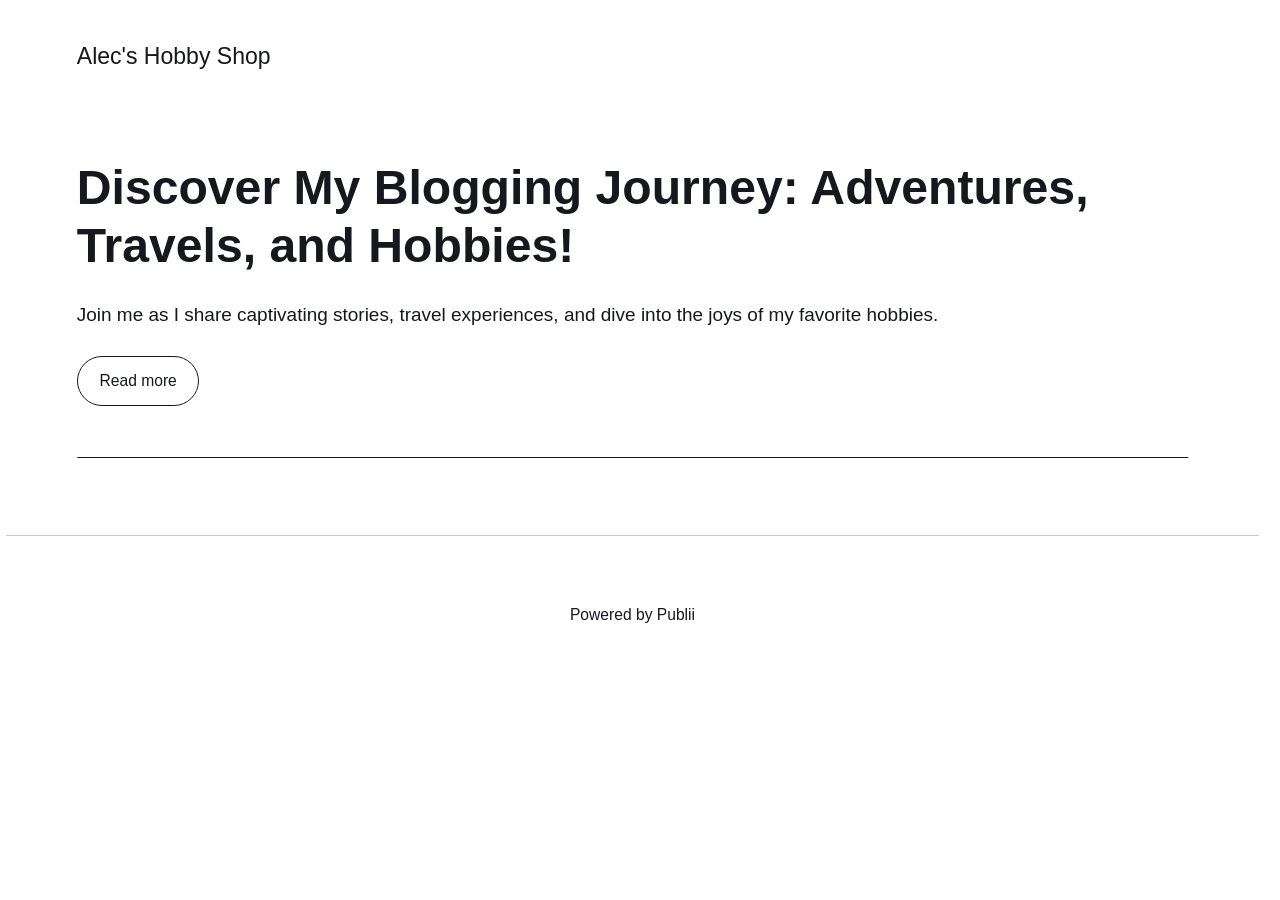
==== index.html @ 5e3de467 "Updated from Publii" ====
<!DOCTYPE html><html lang="en-gb"><head><meta charset="utf-8"><meta http-equiv="X-UA-Compatible" content="IE=edge"><meta name="viewport" content="width=device-width,initial-scale=1"><title>Alec&#x27;s Hobby Shop</title><meta name="generator" content="Publii Open-Source CMS for Static Site"><link rel="canonical" href="https://kaydaryu.github.io/AcademyHobbyBlog/"><link rel="alternate" type="application/atom+xml" href="https://kaydaryu.github.io/AcademyHobbyBlog/feed.xml" title="Alec&#x27;s Hobby Shop - RSS"><link rel="alternate" type="application/json" href="https://kaydaryu.github.io/AcademyHobbyBlog/feed.json" title="Alec&#x27;s Hobby Shop - JSON"><meta property="og:title" content="Alec's Hobby Shop"><meta property="og:site_name" content="Alec's Hobby Shop"><meta property="og:description" content=""><meta property="og:url" content="https://kaydaryu.github.io/AcademyHobbyBlog/"><meta property="og:type" content="website"><link rel="stylesheet" href="https://kaydaryu.github.io/AcademyHobbyBlog/assets/css/style.css?v=2110fdcc9616a96348b5f5ad11c64055"><script type="application/ld+json">{"@context":"http://schema.org","@type":"Organization","name":"Alec's Hobby Shop","url":"https://kaydaryu.github.io/AcademyHobbyBlog/"}</script><noscript><style>img[loading] {
                    opacity: 1;
                }</style></noscript></head><body class="home-template"><header class="top js-header"><a class="logo" href="https://kaydaryu.github.io/AcademyHobbyBlog/">Alec&#x27;s Hobby Shop</a></header><main><div class="hero hero--noimage"><header class="hero__content"><div class="wrapper"><h1>Discover My Blogging Journey: Adventures, Travels, and Hobbies!</h1><p>Join me as I share captivating stories, travel experiences, and dive into the joys of my favorite hobbies.</p><p><a href="#" class="btn">Read more</a></p></div></header></div><div class="wrapper feed"></div></main><footer class="footer"><div class="wrapper"><div class="footer__copyright">Powered by Publii</div><button id="backToTop" class="footer__bttop" aria-label="Back to top" title="Back to top"><svg width="20" height="20"><use xlink:href="https://kaydaryu.github.io/AcademyHobbyBlog/assets/svg/svg-map.svg#toparrow"/></svg></button></div></footer><script defer="defer" src="https://kaydaryu.github.io/AcademyHobbyBlog/assets/js/scripts.min.js?v=d0fc1030089a37f93a2d51bf6d07565c"></script><script>window.publiiThemeMenuConfig={mobileMenuMode:'sidebar',animationSpeed:300,submenuWidth: 'auto',doubleClickTime:500,mobileMenuExpandableSubmenus:true,relatedContainerForOverlayMenuSelector:'.top'};</script><script>var images = document.querySelectorAll('img[loading]');
        for (var i = 0; i < images.length; i++) {
            if (images[i].complete) {
                images[i].classList.add('is-loaded');
            } else {
                images[i].addEventListener('load', function () {
                    this.classList.add('is-loaded');
                }, false);
            }
        }</script></body></html>
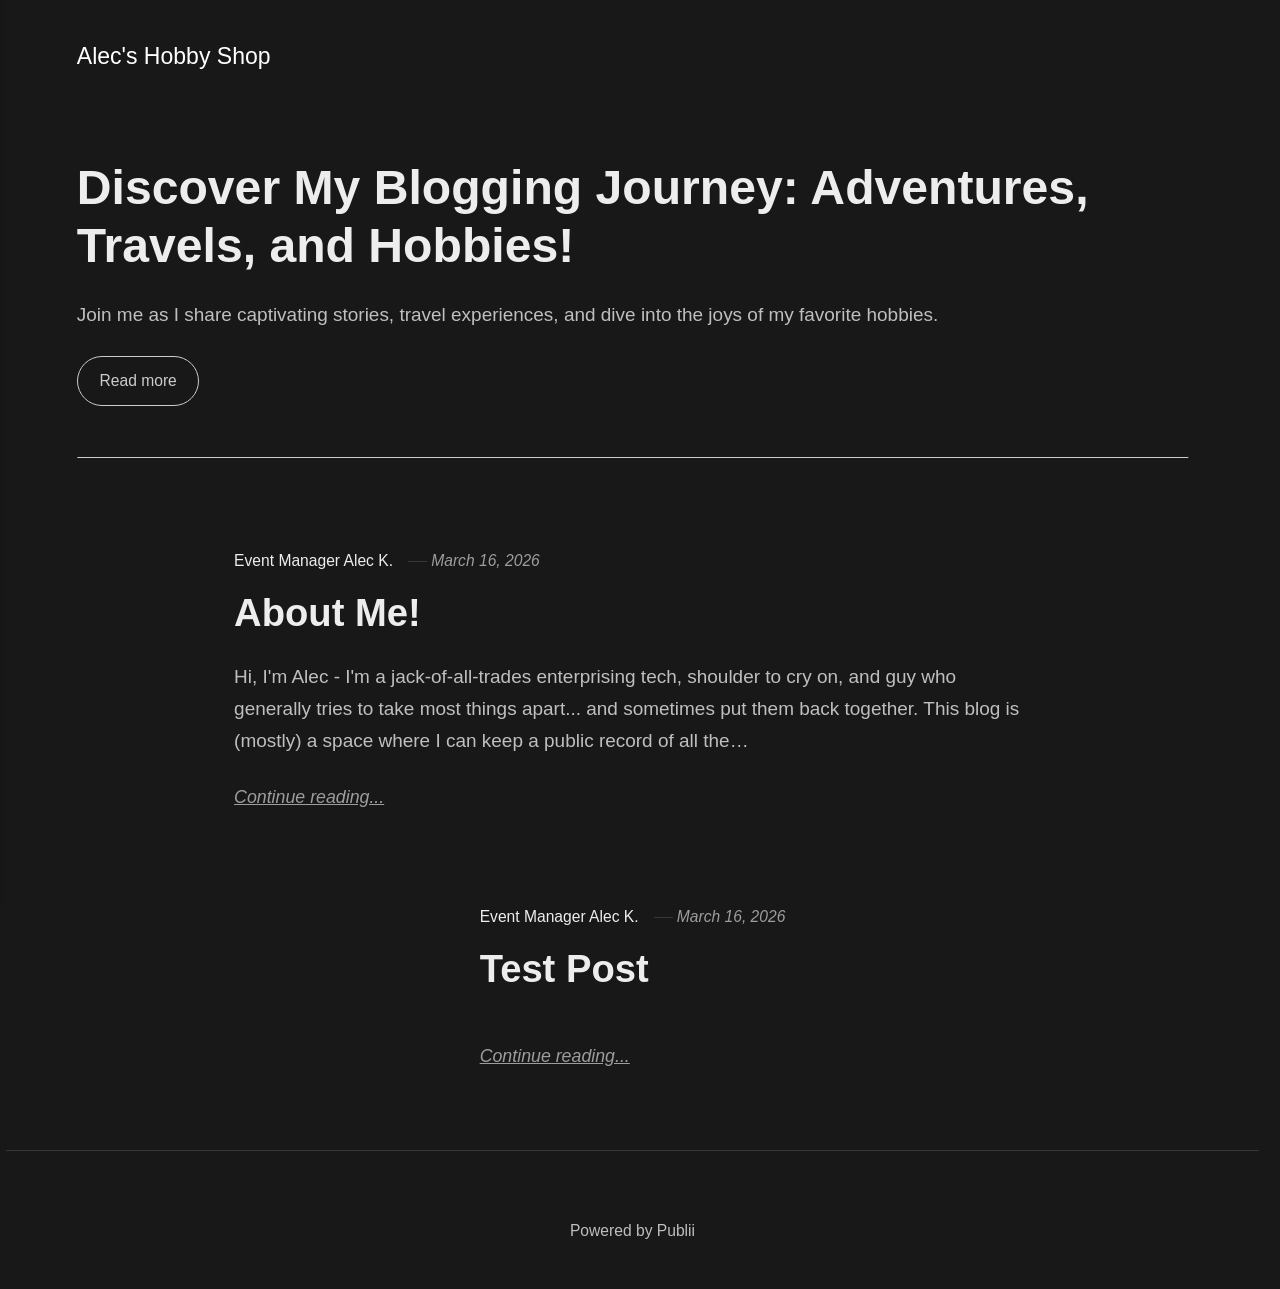
==== commit d3072876: "Updated from Publii" ====
--- a/index.html
+++ b/index.html
@@ -1,6 +1,6 @@
-<!DOCTYPE html><html lang="en-gb"><head><meta charset="utf-8"><meta http-equiv="X-UA-Compatible" content="IE=edge"><meta name="viewport" content="width=device-width,initial-scale=1"><title>Alec&#x27;s Hobby Shop</title><meta name="generator" content="Publii Open-Source CMS for Static Site"><link rel="canonical" href="https://kaydaryu.github.io/AcademyHobbyBlog/"><link rel="alternate" type="application/atom+xml" href="https://kaydaryu.github.io/AcademyHobbyBlog/feed.xml" title="Alec&#x27;s Hobby Shop - RSS"><link rel="alternate" type="application/json" href="https://kaydaryu.github.io/AcademyHobbyBlog/feed.json" title="Alec&#x27;s Hobby Shop - JSON"><meta property="og:title" content="Alec's Hobby Shop"><meta property="og:site_name" content="Alec's Hobby Shop"><meta property="og:description" content=""><meta property="og:url" content="https://kaydaryu.github.io/AcademyHobbyBlog/"><meta property="og:type" content="website"><link rel="stylesheet" href="https://kaydaryu.github.io/AcademyHobbyBlog/assets/css/style.css?v=2110fdcc9616a96348b5f5ad11c64055"><script type="application/ld+json">{"@context":"http://schema.org","@type":"Organization","name":"Alec's Hobby Shop","url":"https://kaydaryu.github.io/AcademyHobbyBlog/"}</script><noscript><style>img[loading] {
+<!DOCTYPE html><html lang="en-gb"><head><meta charset="utf-8"><meta http-equiv="X-UA-Compatible" content="IE=edge"><meta name="viewport" content="width=device-width,initial-scale=1"><title>Alec&#x27;s Hobby Shop</title><meta name="generator" content="Publii Open-Source CMS for Static Site"><link rel="canonical" href="https://kaydaryu.github.io/AcademyHobbyBlog/"><link rel="alternate" type="application/atom+xml" href="https://kaydaryu.github.io/AcademyHobbyBlog/feed.xml" title="Alec&#x27;s Hobby Shop - RSS"><link rel="alternate" type="application/json" href="https://kaydaryu.github.io/AcademyHobbyBlog/feed.json" title="Alec&#x27;s Hobby Shop - JSON"><meta property="og:title" content="Alec's Hobby Shop"><meta property="og:site_name" content="Alec's Hobby Shop"><meta property="og:description" content=""><meta property="og:url" content="https://kaydaryu.github.io/AcademyHobbyBlog/"><meta property="og:type" content="website"><link rel="stylesheet" href="https://kaydaryu.github.io/AcademyHobbyBlog/assets/css/style.css?v=71ecc4d90bf1b39058eca8419ae66f6e"><script type="application/ld+json">{"@context":"http://schema.org","@type":"Organization","name":"Alec's Hobby Shop","url":"https://kaydaryu.github.io/AcademyHobbyBlog/"}</script><noscript><style>img[loading] {
                     opacity: 1;
-                }</style></noscript></head><body class="home-template"><header class="top js-header"><a class="logo" href="https://kaydaryu.github.io/AcademyHobbyBlog/">Alec&#x27;s Hobby Shop</a></header><main><div class="hero hero--noimage"><header class="hero__content"><div class="wrapper"><h1>Discover My Blogging Journey: Adventures, Travels, and Hobbies!</h1><p>Join me as I share captivating stories, travel experiences, and dive into the joys of my favorite hobbies.</p><p><a href="#" class="btn">Read more</a></p></div></header></div><div class="wrapper feed"></div></main><footer class="footer"><div class="wrapper"><div class="footer__copyright">Powered by Publii</div><button id="backToTop" class="footer__bttop" aria-label="Back to top" title="Back to top"><svg width="20" height="20"><use xlink:href="https://kaydaryu.github.io/AcademyHobbyBlog/assets/svg/svg-map.svg#toparrow"/></svg></button></div></footer><script defer="defer" src="https://kaydaryu.github.io/AcademyHobbyBlog/assets/js/scripts.min.js?v=d0fc1030089a37f93a2d51bf6d07565c"></script><script>window.publiiThemeMenuConfig={mobileMenuMode:'sidebar',animationSpeed:300,submenuWidth: 'auto',doubleClickTime:500,mobileMenuExpandableSubmenus:true,relatedContainerForOverlayMenuSelector:'.top'};</script><script>var images = document.querySelectorAll('img[loading]');
+                }</style></noscript></head><body class="home-template"><header class="top js-header"><a class="logo" href="https://kaydaryu.github.io/AcademyHobbyBlog/">Alec&#x27;s Hobby Shop</a><nav class="navbar js-navbar"><button class="navbar__toggle js-toggle" aria-label="Menu" aria-haspopup="true" aria-expanded="false"><span class="navbar__toggle-box"><span class="navbar__toggle-inner">Menu</span></span></button><ul class="navbar__menu"></ul></nav></header><main><div class="hero hero--noimage"><header class="hero__content"><div class="wrapper"><h1>Discover My Blogging Journey: Adventures, Travels, and Hobbies!</h1><p>Join me as I share captivating stories, travel experiences, and dive into the joys of my favorite hobbies.</p><p><a href="#" class="btn">Read more</a></p></div></header></div><div class="wrapper feed"><article class="feed__item feed__item--centered"><div class="feed__content"><header><div class="feed__meta"><a href="https://kaydaryu.github.io/AcademyHobbyBlog/authors/event-manager-alec-k/" class="feed__author">Event Manager Alec K.</a> <time datetime="2026-03-16T16:05" class="feed__date">March 16, 2026</time></div><h2 class="feed__title"><a href="https://kaydaryu.github.io/AcademyHobbyBlog/about-me/">About Me!</a></h2></header><p>Hi, I'm Alec - I'm a jack-of-all-trades enterprising tech, shoulder to cry on, and guy who generally tries to take most things apart... and sometimes put them back together. This blog is (mostly) a space where I can keep a public record of all the&hellip;</p><a href="https://kaydaryu.github.io/AcademyHobbyBlog/about-me/" class="readmore feed__readmore">Continue reading...</a></div></article><article class="feed__item feed__item--centered"><div class="feed__content"><header><div class="feed__meta"><a href="https://kaydaryu.github.io/AcademyHobbyBlog/authors/event-manager-alec-k/" class="feed__author">Event Manager Alec K.</a> <time datetime="2026-03-16T16:04" class="feed__date">March 16, 2026</time></div><h2 class="feed__title"><a href="https://kaydaryu.github.io/AcademyHobbyBlog/test-post/">Test Post</a></h2></header><p></p><a href="https://kaydaryu.github.io/AcademyHobbyBlog/test-post/" class="readmore feed__readmore">Continue reading...</a></div></article></div></main><footer class="footer"><div class="wrapper"><div class="footer__copyright"><p>Powered by Publii</p></div><button id="backToTop" class="footer__bttop" aria-label="Back to top" title="Back to top"><svg width="20" height="20"><use xlink:href="https://kaydaryu.github.io/AcademyHobbyBlog/assets/svg/svg-map.svg#toparrow"/></svg></button></div></footer><script defer="defer" src="https://kaydaryu.github.io/AcademyHobbyBlog/assets/js/scripts.min.js?v=d0fc1030089a37f93a2d51bf6d07565c"></script><script>window.publiiThemeMenuConfig={mobileMenuMode:'sidebar',animationSpeed:300,submenuWidth: 'auto',doubleClickTime:500,mobileMenuExpandableSubmenus:true,relatedContainerForOverlayMenuSelector:'.top'};</script><script>var images = document.querySelectorAll('img[loading]');
         for (var i = 0; i < images.length; i++) {
             if (images[i].complete) {
                 images[i].classList.add('is-loaded');
